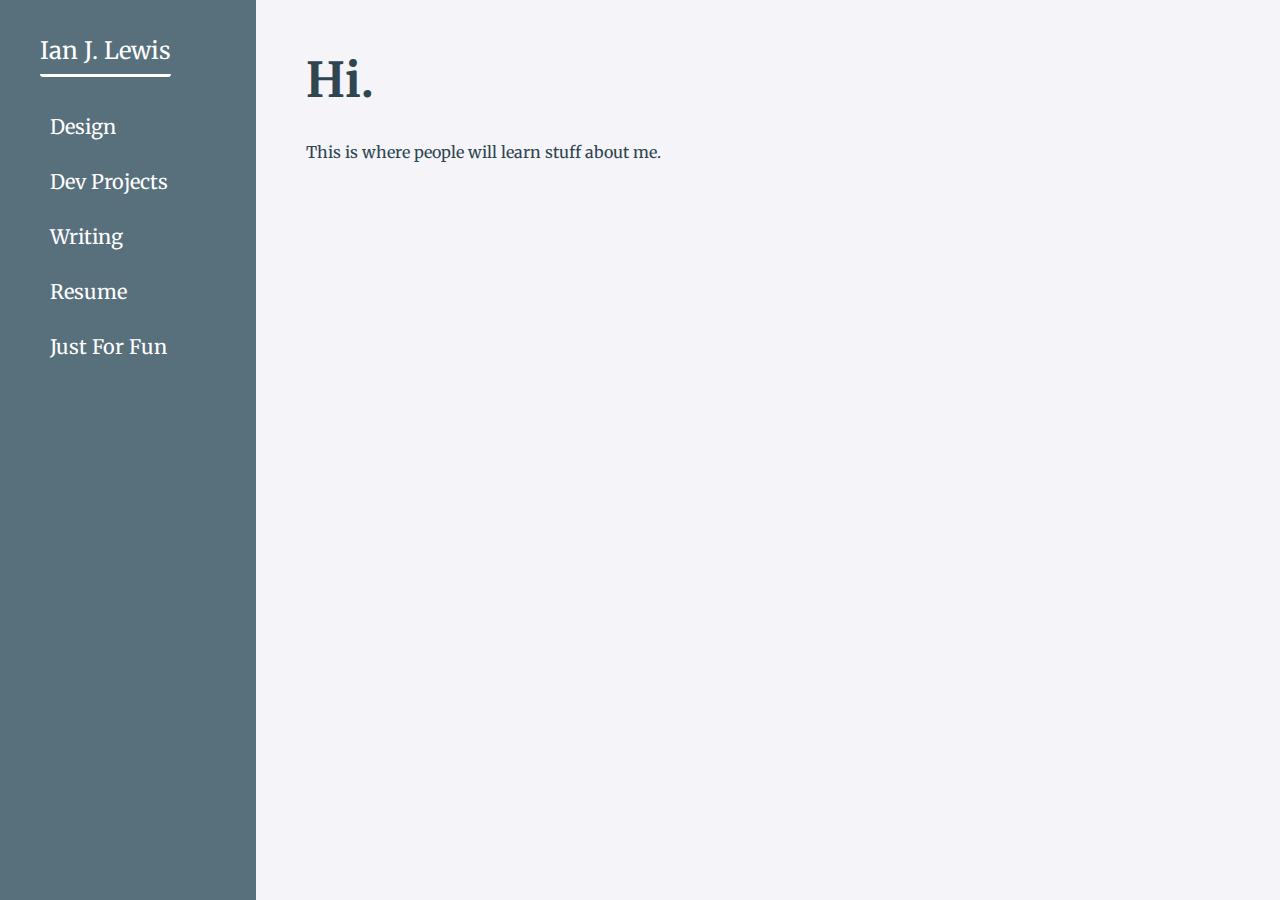
==== index.html @ 37c9e57c "updates" ====
<!doctype html>

<html lang="en">

<head>
  <meta charset="utf-8">
	<meta http-equiv="X-UA-Compatible" content="IE=edge">
	<meta name="viewport" content="width=device-width, initial-scale=1">
	<meta http-equiv="Cache-Control" content="no-cache, no-store, must-revalidate" />
	<meta http-equiv="Pragma" content="no-cache" />
	<meta http-equiv="Expires" content="0" />

  <title>Ian J. Lewis</title>
  <meta name="description" content="Ian Lewis">
  <link href="https://fonts.googleapis.com/css?family=Merriweather" rel="stylesheet">
  <link href="/styles/css/styles.css" rel="stylesheet">
  <style>

  </style>

</head>

<body>
  <div class="nav">
  <ul>
    <a href="">Ian J. Lewis</a>
    <li>
      <a href="">Design</a>
    </li>
    <li>
      <a href="/dev-projects.html">Dev Projects</a>
    </li>
    <li>
      <a href="">Writing</a>
    </li>
    <li>
      <a href="">Resume</a>
    </li>
    <li>
      <a href="">Just For Fun</a>
    </li>
  </ul>
</div>
  <div class="content">
    <h1>Hi.</h1>
    <p>This is where people will learn stuff about me.</p>
  </div>
</body>

</html>
---- styles/css/styles.css ----
/* Color Variables */
body {
  font-family: "Merriweather", serif;
  margin: 0;
  background-color: #2F4550; }

.nav {
  font-size: 20px;
  margin: 0px;
  padding: 0px;
  width: 20%;
  color: white;
  background-color: #586F7C;
  height: 100%;
  /* Full height */
  position: fixed;
  /* Make it stick, even on scroll */
  overflow: auto;
  /* Enable scrolling if the sidenav has too much content */ }
  .nav ul {
    padding-top: 15px;
    list-style-type: none; }
    .nav ul a {
      font-size: 24px;
      border-radius: 3px;
      text-decoration: none;
      color: inherit;
      padding-bottom: 8px;
      border-bottom: solid; }
    .nav ul li {
      margin-top: 30px; }
    .nav ul li > a {
      font-size: inherit;
      text-decoration: none;
      color: inherit;
      border-bottom: inherit;
      border-radius: 3px;
      padding: 10px; }
    .nav ul li:first-of-type {
      margin-top: 48px; }
    .nav ul li > a:hover {
      background-color: #A0BFBD; }

.content {
  color: #2F4550;
  background-color: #F4F4F9;
  margin-left: 20%;
  width: 80%;
  position: fixed;
  height: 100%;
  padding: 25px; }
  .content * {
    margin-left: 25px; }
  .content a {
    color: #7D8491;
    text-decoration: none; }
  .content a:hover {
    background-color: #DEE5DF; }

h1 {
  margin-top: 25px;
  font-size: 36pt; }

@media screen and (max-width: 1200px) {
  .nav > ul {
    margin-left: -20px; } }
@media screen and (max-width: 1000px) {
  .nav {
    width: 100%;
    height: 75px; }
    .nav ul {
      margin-top: 0px;
      margin-left: -20px; }
      .nav ul li {
        display: none; }

  .content {
    width: 100%;
    position: absolute;
    margin-top: 75px;
    margin-left: 0;
    padding: 0px; }
    .content * {
      margin-left: 20px;
      margin-right: 20px; } }

/*# sourceMappingURL=styles.css.map */
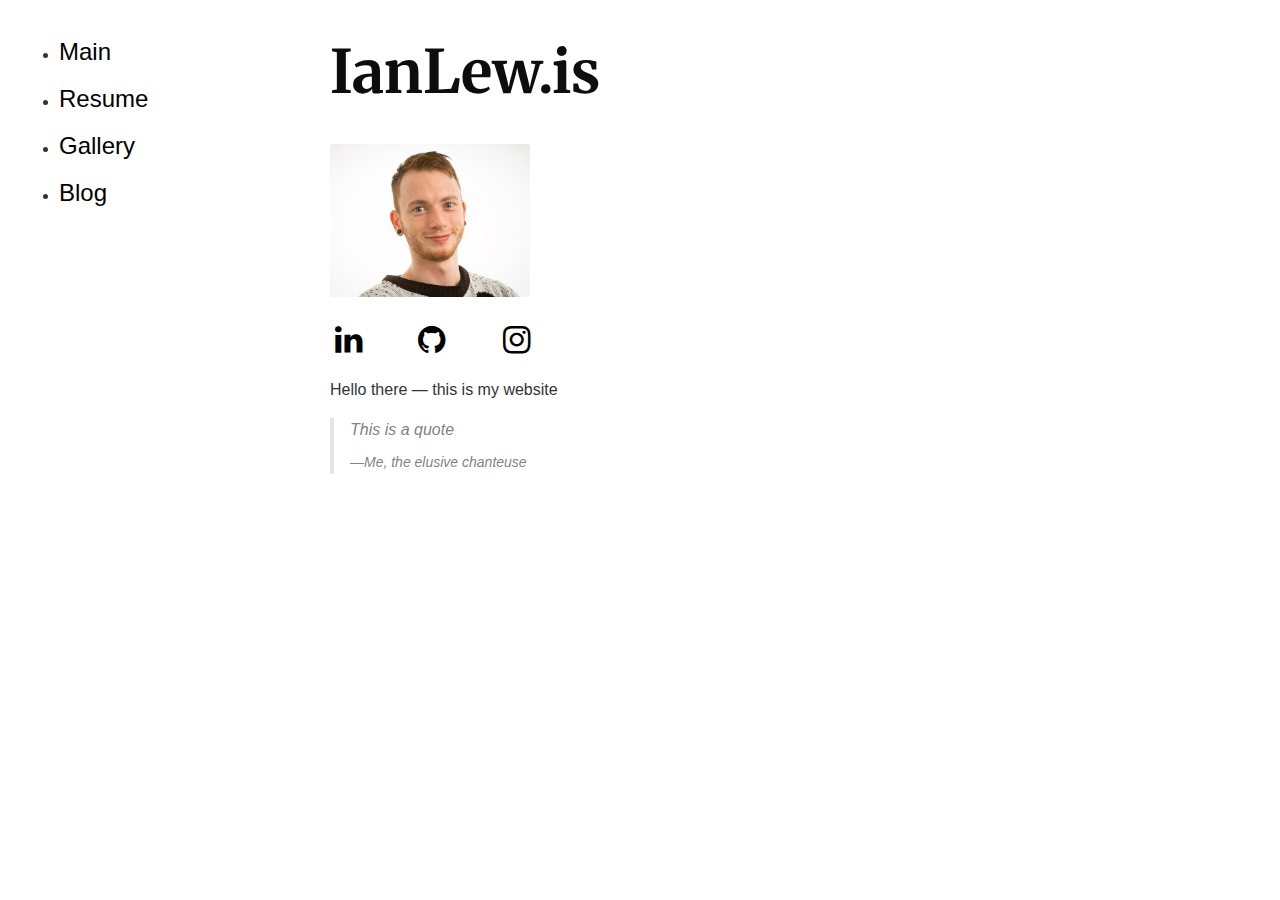
==== commit aca4b1a4: "updates" ====
--- a/index.html
+++ b/index.html
@@ -14,37 +14,55 @@
   <meta name="description" content="Ian Lewis">
   <link href="https://fonts.googleapis.com/css?family=Merriweather" rel="stylesheet">
   <link href="/styles/css/styles.css" rel="stylesheet">
+  <link rel="stylesheet" href="/styles/css/kube.css">
+  <link rel="stylesheet" href="https://maxcdn.bootstrapcdn.com/font-awesome/4.7.0/css/font-awesome.min.css">
   <style>
-
+  @font-face {
+    font-family: "FontAwesome";
+    src: url("styles/fonts/FontAwesome.otf");
+  }
   </style>
-
 </head>
 
 <body>
-  <div class="nav">
-  <ul>
-    <a href="">Ian J. Lewis</a>
-    <li>
-      <a href="">Design</a>
-    </li>
-    <li>
-      <a href="/dev-projects.html">Dev Projects</a>
-    </li>
-    <li>
-      <a href="">Writing</a>
-    </li>
-    <li>
-      <a href="">Resume</a>
-    </li>
-    <li>
-      <a href="">Just For Fun</a>
-    </li>
-  </ul>
-</div>
-  <div class="content">
-    <h1>Hi.</h1>
-    <p>This is where people will learn stuff about me.</p>
+
+  <div id="menu-container">
+    <ul id="navigation">
+      <li>
+        <a href="/">Main</a>
+      </li>
+      <li><a href="/">Resume</a></li>
+      <li><a href="/">Gallery</a></li>
+      <li><a href="/">Blog</a></li>
+    </ul>
   </div>
+
+  <div id="content-container">
+    <h1 class="title" id="heading">IanLew.is</h1>
+    <img id="portrait" src="/images/portrait.png"></img>
+    <div class="row gutters" id="social-container">
+      <div class="col col-4 push-center">
+        <a id="social-link-li" class="social-link" target="_blank" href="https://www.linkedin.com/in/ianlewis748/">
+          <i class="fa fa-2x fa-linkedin" aria-hidden="true"></i>
+        </a>
+      </div>
+      <div class="col col-4 push-center">
+        <a id="social-link-gh" class="social-link" target="_blank" href="https://github.com/ianlewis888">
+          <i class="fa fa-github fa-2x" aria-hidden="true"></i>
+        </a>
+      </div>
+      <div class="col col-4 push-bottom">
+        <a id="social-link-ig" class="social-link" target="_blank" href="https://www.instagram.com/_ianianian/">
+          
+        </a>
+      </div>
+    </div>
+    <p>Hello there — this is my website</p>
+    <blockquote><p>This is a quote</p><small>—Me, the elusive chanteuse</small></blockquote>
+  </div>
+
 </body>
 
+<script src="https://ajax.googleapis.com/ajax/libs/jquery/2.1.4/jquery.min.js"></script>
+<script src="styles/kube-6.5.2/dist/js/kube.js"></script>
 </html>
--- a/styles/css/styles.css
+++ b/styles/css/styles.css
@@ -1,87 +1,74 @@
-/* Color Variables */
 body {
-  font-family: "Merriweather", serif;
-  margin: 0;
-  background-color: #2F4550; }
+  display: flex;
+  flex-direction: row;
+  flex-wrap: wrap; }
+  @media (max-width: 768px) {
+    body {
+      flex-direction: column;
+      flex-wrap: nowrap; } }
 
-.nav {
-  font-size: 20px;
-  margin: 0px;
-  padding: 0px;
-  width: 20%;
-  color: white;
-  background-color: #586F7C;
-  height: 100%;
-  /* Full height */
-  position: fixed;
-  /* Make it stick, even on scroll */
-  overflow: auto;
-  /* Enable scrolling if the sidenav has too much content */ }
-  .nav ul {
-    padding-top: 15px;
-    list-style-type: none; }
-    .nav ul a {
-      font-size: 24px;
-      border-radius: 3px;
-      text-decoration: none;
-      color: inherit;
-      padding-bottom: 8px;
-      border-bottom: solid; }
-    .nav ul li {
-      margin-top: 30px; }
-    .nav ul li > a {
-      font-size: inherit;
-      text-decoration: none;
-      color: inherit;
-      border-bottom: inherit;
-      border-radius: 3px;
-      padding: 10px; }
-    .nav ul li:first-of-type {
-      margin-top: 48px; }
-    .nav ul li > a:hover {
-      background-color: #A0BFBD; }
+body > * {
+  margin-top: 20px; }
 
-.content {
-  color: #2F4550;
-  background-color: #F4F4F9;
-  margin-left: 20%;
-  width: 80%;
-  position: fixed;
-  height: 100%;
-  padding: 25px; }
-  .content * {
-    margin-left: 25px; }
-  .content a {
-    color: #7D8491;
-    text-decoration: none; }
-  .content a:hover {
-    background-color: #DEE5DF; }
+#heading {
+  margin-bottom: 40px;
+  margin-top: 20px;
+  font-family: "Merriweather"; }
 
-h1 {
-  margin-top: 25px;
-  font-size: 36pt; }
+.social-link {
+  color: black;
+  padding-bottom: 5px;
+  text-decoration: none; }
 
-@media screen and (max-width: 1200px) {
-  .nav > ul {
-    margin-left: -20px; } }
-@media screen and (max-width: 1000px) {
-  .nav {
-    width: 100%;
-    height: 75px; }
-    .nav ul {
-      margin-top: 0px;
-      margin-left: -20px; }
-      .nav ul li {
-        display: none; }
+.social-link:hover {
+  border-bottom-style: solid;
+  border-bottom-color: black;
+  border-bottom-width: 4px; }
 
-  .content {
-    width: 100%;
-    position: absolute;
-    margin-top: 75px;
-    margin-left: 0;
-    padding: 0px; }
-    .content * {
-      margin-left: 20px;
-      margin-right: 20px; } }
+#menu-container {
+  flex: 0 0 300px;
+  margin-left: 15px; }
+  @media (max-width: 768px) {
+    #menu-container {
+      flex: 0 0 100% !important; } }
+
+#content-container {
+  flex: auto;
+  margin-left: 15px; }
+
+#navigation > li {
+  margin: 20px; }
+
+#navigation > li > a {
+  font-size: 1.5em;
+  text-decoration: none;
+  color: black; }
+
+#portrait {
+  max-width: 200px;
+  border-radius: 3px; }
+
+#social-container {
+  max-width: 250px;
+  margin-left: 0px;
+  margin-bottom: 20px;
+  margin-top: 20px; }
+
+#social-link-li:hover {
+  color: #0077B5; }
+
+#social-link-ig {
+  font-family: "FontAwesome";
+  font-size: 2em;
+  padding-right: 1px;
+  padding-left: 1px; }
+
+#social-link-ig:hover {
+  background: radial-gradient(circle at 30% 107%, #fdf497 0%, #fdf497 5%, #fd5949 45%, #d6249f 60%, #285AEB 90%);
+  -webkit-background-clip: text;
+  -webkit-text-fill-color: transparent; }
+
+#social-link-gh:hover {
+  color: #512c7b; }
 
 /*# sourceMappingURL=styles.css.map */
--- a/styles/css/kube.css
+++ b/styles/css/kube.css
@@ -0,0 +1,2156 @@
+/*
+	Kube. CSS & JS Framework
+	Version 6.5.2
+	Updated: February 2, 2017
+
+	http://imperavi.com/kube/
+
+	Copyright (c) 2009-2017, Imperavi LLC.
+	License: MIT
+*/
+html {
+  box-sizing: border-box; }
+
+*,
+*:before,
+*:after {
+  box-sizing: inherit; }
+
+* {
+  margin: 0;
+  padding: 0;
+  outline: 0;
+  -webkit-overflow-scrolling: touch; }
+
+img,
+video,
+audio {
+  max-width: 100%; }
+
+img,
+video {
+  height: auto; }
+
+svg {
+  max-height: 100%; }
+
+iframe {
+  border: none; }
+
+::-moz-focus-inner {
+  border: 0;
+  padding: 0; }
+
+input[type="radio"],
+input[type="checkbox"] {
+  vertical-align: middle;
+  position: relative;
+  bottom: 0.15rem;
+  font-size: 115%;
+  margin-right: 3px; }
+
+input[type="search"] {
+  -webkit-appearance: textfield; }
+
+input[type="search"]::-webkit-search-decoration,
+input[type="search"]::-webkit-search-cancel-button {
+  -webkit-appearance: none; }
+
+.black {
+  color: #0d0d0e; }
+
+.inverted {
+  color: #fff; }
+
+.error {
+  color: #f03c69; }
+
+.success {
+  color: #35beb1; }
+
+.warning {
+  color: #f7ba45; }
+
+.focus {
+  color: #1c86f2; }
+
+.aluminum {
+  color: #f8f8f8; }
+
+.silver {
+  color: #e0e1e1; }
+
+.lightgray {
+  color: #d4d4d4; }
+
+.gray {
+  color: #bdbdbd; }
+
+.midgray {
+  color: #676b72; }
+
+.darkgray {
+  color: #313439; }
+
+.bg-black {
+  background-color: #0d0d0e; }
+
+.bg-inverted {
+  background-color: #fff; }
+
+.bg-error {
+  background-color: #f03c69; }
+
+.bg-success {
+  background-color: #35beb1; }
+
+.bg-warning {
+  background-color: #f7ba45; }
+
+.bg-focus {
+  background-color: #1c86f2; }
+
+.bg-aluminum {
+  background-color: #f8f8f8; }
+
+.bg-silver {
+  background-color: #e0e1e1; }
+
+.bg-lightgray {
+  background-color: #d4d4d4; }
+
+.bg-gray {
+  background-color: #bdbdbd; }
+
+.bg-midgray {
+  background-color: #676b72; }
+
+.bg-darkgray {
+  background-color: #313439; }
+
+.bg-highlight {
+  background-color: #edf2ff; }
+
+html,
+body {
+  font-size: 16px;
+  line-height: 24px; }
+
+body {
+  font-family: Arial, "Helvetica Neue", Helvetica, sans-serif;
+  color: #313439;
+  background-color: transparent; }
+
+a {
+  color: #3794de; }
+
+a:hover {
+  color: #f03c69; }
+
+h1.title, h1, h2, h3, h4, h5, h6 {
+  font-family: Arial, "Helvetica Neue", Helvetica, sans-serif;
+  font-weight: bold;
+  color: #0d0d0e;
+  text-rendering: optimizeLegibility;
+  margin-bottom: 16px; }
+
+h1.title {
+  font-size: 60px;
+  line-height: 64px;
+  margin-bottom: 8px; }
+
+h1,
+.h1 {
+  font-size: 48px;
+  line-height: 52px; }
+
+h2,
+.h2 {
+  font-size: 36px;
+  line-height: 40px; }
+
+h3,
+.h3 {
+  font-size: 24px;
+  line-height: 32px; }
+
+h4,
+.h4 {
+  font-size: 21px;
+  line-height: 32px; }
+
+h5,
+.h5 {
+  font-size: 18px;
+  line-height: 28px; }
+
+h6,
+.h6 {
+  font-size: 16px;
+  line-height: 24px; }
+
+h1 a, .h1 a,
+h2 a, .h2 a,
+h3 a, .h3 a,
+h4 a, .h4 a,
+h5 a, .h5 a,
+h6 a, .h6 a {
+  color: inherit; }
+
+p + h2,
+p + h3,
+p + h4,
+p + h5,
+p + h6,
+ul + h2,
+ul + h3,
+ul + h4,
+ul + h5,
+ul + h6,
+ol + h2,
+ol + h3,
+ol + h4,
+ol + h5,
+ol + h6,
+dl + h2,
+dl + h3,
+dl + h4,
+dl + h5,
+dl + h6,
+blockquote + h2,
+blockquote + h3,
+blockquote + h4,
+blockquote + h5,
+blockquote + h6,
+hr + h2,
+hr + h3,
+hr + h4,
+hr + h5,
+hr + h6,
+pre + h2,
+pre + h3,
+pre + h4,
+pre + h5,
+pre + h6,
+table + h2,
+table + h3,
+table + h4,
+table + h5,
+table + h6,
+form + h2,
+form + h3,
+form + h4,
+form + h5,
+form + h6,
+figure + h2,
+figure + h3,
+figure + h4,
+figure + h5,
+figure + h6 {
+  margin-top: 24px; }
+
+ul,
+ul ul,
+ul ol,
+ol,
+ol ul,
+ol ol {
+  margin: 0 0 0 24px; }
+
+ol ol li {
+  list-style-type: lower-alpha; }
+
+ol ol ol li {
+  list-style-type: lower-roman; }
+
+nav ul,
+nav ol {
+  margin: 0;
+  list-style: none; }
+  nav ul ul,
+  nav ul ol,
+  nav ol ul,
+  nav ol ol {
+    margin-left: 24px; }
+
+dl dt {
+  font-weight: bold; }
+
+dd {
+  margin-left: 24px; }
+
+p, blockquote, hr, pre, ol, ul, dl, table, fieldset, figure, address, form {
+  margin-bottom: 16px; }
+
+hr {
+  border: none;
+  border-bottom: 1px solid rgba(0, 0, 0, 0.1);
+  margin-top: -1px; }
+
+blockquote {
+  padding-left: 1rem;
+  border-left: 4px solid rgba(0, 0, 0, 0.1);
+  font-style: italic;
+  color: rgba(49, 52, 57, 0.65); }
+  blockquote p {
+    margin-bottom: .5rem; }
+
+time, cite, small, figcaption {
+  font-size: 87.5%; }
+
+cite {
+  opacity: .6; }
+
+abbr[title], dfn[title] {
+  border-bottom: 1px dotted rgba(0, 0, 0, 0.5);
+  cursor: help; }
+
+var {
+  font-size: 16px;
+  opacity: .6;
+  font-style: normal; }
+
+mark, code, samp, kbd {
+  position: relative;
+  top: -1px;
+  padding: 4px 4px 2px 4px;
+  display: inline-block;
+  line-height: 1;
+  color: rgba(49, 52, 57, 0.85); }
+
+code {
+  background: #e0e1e1; }
+
+mark {
+  background: #f7ba45; }
+
+samp {
+  color: #fff;
+  background: #1c86f2; }
+
+kbd {
+  border: 1px solid rgba(0, 0, 0, 0.1); }
+
+sub,
+sup {
+  font-size: x-small;
+  line-height: 0;
+  margin-left: 1rem/4;
+  position: relative; }
+
+sup {
+  top: 0; }
+
+sub {
+  bottom: 1px; }
+
+pre, code, samp, var, kbd {
+  font-family: Consolas, Monaco, "Courier New", monospace; }
+
+pre, code, samp, var, kbd, mark {
+  font-size: 87.5%; }
+
+pre,
+pre code {
+  background: #f8f8f8;
+  padding: 0;
+  top: 0;
+  display: block;
+  line-height: 20px;
+  color: rgba(49, 52, 57, 0.85);
+  overflow: none;
+  white-space: pre-wrap; }
+
+pre {
+  padding: 1rem; }
+
+figcaption {
+  opacity: .6; }
+
+figure figcaption {
+  position: relative;
+  top: -1rem/2; }
+
+figure pre {
+  background: none;
+  border: 1px solid rgba(0, 0, 0, 0.1);
+  border-radius: 4px; }
+
+figure .video-container,
+figure pre {
+  margin-bottom: 8px; }
+
+.text-left {
+  text-align: left; }
+
+.text-center {
+  text-align: center; }
+
+.text-right {
+  text-align: right; }
+
+ul.unstyled {
+  margin-left: 0; }
+
+ul.unstyled,
+ul.unstyled ul {
+  list-style: none; }
+
+.monospace {
+  font-family: Consolas, Monaco, "Courier New", monospace; }
+
+.upper {
+  text-transform: uppercase; }
+
+.lower {
+  text-transform: lowercase; }
+
+.italic {
+  font-style: italic !important; }
+
+.strong {
+  font-weight: bold !important; }
+
+.normal {
+  font-weight: normal !important; }
+
+.muted {
+  opacity: .55; }
+
+a.muted {
+  color: #0d0d0e; }
+
+a.muted:hover {
+  opacity: 1; }
+
+.black {
+  color: #0d0d0e; }
+
+.smaller {
+  font-size: 12px;
+  line-height: 20px; }
+
+.small {
+  font-size: 14px;
+  line-height: 20px; }
+
+.big {
+  font-size: 18px;
+  line-height: 28px; }
+
+.large {
+  font-size: 20px;
+  line-height: 32px; }
+
+.end {
+  margin-bottom: 0 !important; }
+
+.highlight {
+  background-color: #edf2ff; }
+
+.nowrap,
+.nowrap td {
+  white-space: nowrap; }
+
+@media (min-width: 768px) and (max-width: 1024px) {
+  .columns-2,
+  .columns-3,
+  .columns-4 {
+    column-gap: 24px; }
+  .columns-2 {
+    column-count: 2; }
+  .columns-3 {
+    column-count: 3; }
+  .columns-4 {
+    column-count: 4; } }
+
+.row {
+  display: flex;
+  flex-direction: row;
+  flex-wrap: wrap; }
+  @media (max-width: 768px) {
+    .row {
+      flex-direction: column;
+      flex-wrap: nowrap; } }
+  .row.gutters,
+  .row.gutters > .row {
+    margin-left: -2%; }
+    @media (max-width: 768px) {
+      .row.gutters,
+      .row.gutters > .row {
+        margin-left: 0; } }
+    .row.gutters > .col,
+    .row.gutters > .row > .col {
+      margin-left: 2%; }
+      @media (max-width: 768px) {
+        .row.gutters > .col,
+        .row.gutters > .row > .col {
+          margin-left: 0; } }
+  .row.around {
+    justify-content: space-around; }
+  .row.between {
+    justify-content: space-between; }
+  .row.auto .col {
+    flex-grow: 1; }
+
+.col-1 {
+  width: 8.33333%; }
+
+.offset-1 {
+  margin-left: 8.33333%; }
+
+.col-2 {
+  width: 16.66667%; }
+
+.offset-2 {
+  margin-left: 16.66667%; }
+
+.col-3 {
+  width: 25%; }
+
+.offset-3 {
+  margin-left: 25%; }
+
+.col-4 {
+  width: 33.33333%; }
+
+.offset-4 {
+  margin-left: 33.33333%; }
+
+.col-5 {
+  width: 41.66667%; }
+
+.offset-5 {
+  margin-left: 41.66667%; }
+
+.col-6 {
+  width: 50%; }
+
+.offset-6 {
+  margin-left: 50%; }
+
+.col-7 {
+  width: 58.33333%; }
+
+.offset-7 {
+  margin-left: 58.33333%; }
+
+.col-8 {
+  width: 66.66667%; }
+
+.offset-8 {
+  margin-left: 66.66667%; }
+
+.col-9 {
+  width: 75%; }
+
+.offset-9 {
+  margin-left: 75%; }
+
+.col-10 {
+  width: 83.33333%; }
+
+.offset-10 {
+  margin-left: 83.33333%; }
+
+.col-11 {
+  width: 91.66667%; }
+
+.offset-11 {
+  margin-left: 91.66667%; }
+
+.col-12 {
+  width: 100%; }
+
+.offset-12 {
+  margin-left: 100%; }
+
+.gutters > .col-1 {
+  width: calc(8.33333% - 2%); }
+
+.gutters > .offset-1 {
+  margin-left: calc(8.33333% + 2%) !important; }
+
+.gutters > .col-2 {
+  width: calc(16.66667% - 2%); }
+
+.gutters > .offset-2 {
+  margin-left: calc(16.66667% + 2%) !important; }
+
+.gutters > .col-3 {
+  width: calc(25% - 2%); }
+
+.gutters > .offset-3 {
+  margin-left: calc(25% + 2%) !important; }
+
+.gutters > .col-4 {
+  width: calc(33.33333% - 2%); }
+
+.gutters > .offset-4 {
+  margin-left: calc(33.33333% + 2%) !important; }
+
+.gutters > .col-5 {
+  width: calc(41.66667% - 2%); }
+
+.gutters > .offset-5 {
+  margin-left: calc(41.66667% + 2%) !important; }
+
+.gutters > .col-6 {
+  width: calc(50% - 2%); }
+
+.gutters > .offset-6 {
+  margin-left: calc(50% + 2%) !important; }
+
+.gutters > .col-7 {
+  width: calc(58.33333% - 2%); }
+
+.gutters > .offset-7 {
+  margin-left: calc(58.33333% + 2%) !important; }
+
+.gutters > .col-8 {
+  width: calc(66.66667% - 2%); }
+
+.gutters > .offset-8 {
+  margin-left: calc(66.66667% + 2%) !important; }
+
+.gutters > .col-9 {
+  width: calc(75% - 2%); }
+
+.gutters > .offset-9 {
+  margin-left: calc(75% + 2%) !important; }
+
+.gutters > .col-10 {
+  width: calc(83.33333% - 2%); }
+
+.gutters > .offset-10 {
+  margin-left: calc(83.33333% + 2%) !important; }
+
+.gutters > .col-11 {
+  width: calc(91.66667% - 2%); }
+
+.gutters > .offset-11 {
+  margin-left: calc(91.66667% + 2%) !important; }
+
+.gutters > .col-12 {
+  width: calc(100% - 2%); }
+
+.gutters > .offset-12 {
+  margin-left: calc(100% + 2%) !important; }
+
+@media (max-width: 768px) {
+  [class^='offset-'],
+  [class*=' offset-'] {
+    margin-left: 0; } }
+
+.first {
+  order: -1; }
+
+.last {
+  order: 1; }
+
+@media (max-width: 768px) {
+  .row .col {
+    margin-left: 0;
+    width: 100%; }
+  .row.gutters .col {
+    margin-bottom: 16px; }
+  .first-sm {
+    order: -1; }
+  .last-sm {
+    order: 1; } }
+
+table {
+  border-collapse: collapse;
+  border-spacing: 0;
+  max-width: 100%;
+  width: 100%;
+  empty-cells: show;
+  font-size: 15px;
+  line-height: 24px; }
+
+table caption {
+  text-align: left;
+  font-size: 14px;
+  font-weight: 500;
+  color: #676b72; }
+
+th {
+  text-align: left;
+  font-weight: 700;
+  vertical-align: bottom; }
+
+td {
+  vertical-align: top; }
+
+tr.align-middle td,
+td.align-middle {
+  vertical-align: middle; }
+
+th,
+td {
+  padding: 1rem 1rem;
+  border-bottom: 1px solid rgba(0, 0, 0, 0.05); }
+  th:first-child,
+  td:first-child {
+    padding-left: 0; }
+  th:last-child,
+  td:last-child {
+    padding-right: 0; }
+
+tfoot th,
+tfoot td {
+  color: rgba(49, 52, 57, 0.5); }
+
+table.bordered td,
+table.bordered th {
+  border: 1px solid rgba(0, 0, 0, 0.05); }
+
+table.striped tr:nth-child(odd) td {
+  background: #f8f8f8; }
+
+table.bordered td:first-child,
+table.bordered th:first-child,
+table.striped td:first-child,
+table.striped th:first-child {
+  padding-left: 1rem; }
+
+table.bordered td:last-child,
+table.bordered th:last-child,
+table.striped td:last-child,
+table.striped th:last-child {
+  padding-right: 1rem; }
+
+table.unstyled td,
+table.unstyled th {
+  border: none;
+  padding: 0; }
+
+fieldset {
+  font-family: inherit;
+  border: 1px solid rgba(0, 0, 0, 0.1);
+  padding: 2rem;
+  margin-bottom: 2rem;
+  margin-top: 2rem; }
+
+legend {
+  font-weight: bold;
+  font-size: 12px;
+  text-transform: uppercase;
+  padding: 0 1rem;
+  margin-left: -1rem;
+  top: 2px;
+  position: relative;
+  line-height: 0; }
+
+input,
+textarea,
+select {
+  display: block;
+  width: 100%;
+  font-family: inherit;
+  font-size: 15px;
+  height: 40px;
+  outline: none;
+  vertical-align: middle;
+  background-color: #fff;
+  border: 1px solid #d4d4d4;
+  border-radius: 3px;
+  box-shadow: none;
+  padding: 0 12px; }
+
+input.small,
+textarea.small,
+select.small {
+  height: 36px;
+  font-size: 13px;
+  padding: 0 12px;
+  border-radius: 3px; }
+
+input.big,
+textarea.big,
+select.big {
+  height: 48px;
+  font-size: 17px;
+  padding: 0 12px;
+  border-radius: 3px; }
+
+input:focus,
+textarea:focus,
+select:focus {
+  outline: none;
+  background-color: #fff;
+  border-color: #1c86f2;
+  box-shadow: 0 0 1px #1c86f2 inset; }
+
+input.error,
+textarea.error,
+select.error {
+  background-color: rgba(240, 60, 105, 0.1);
+  border: 1px solid #f583a0; }
+  input.error:focus,
+  textarea.error:focus,
+  select.error:focus {
+    border-color: #f03c69;
+    box-shadow: 0 0 1px #f03c69 inset; }
+
+input.success,
+textarea.success,
+select.success {
+  background-color: rgba(53, 190, 177, 0.1);
+  border: 1px solid #6ad5cb; }
+  input.success:focus,
+  textarea.success:focus,
+  select.success:focus {
+    border-color: #35beb1;
+    box-shadow: 0 0 1px #35beb1 inset; }
+
+input:disabled, input.disabled,
+textarea:disabled,
+textarea.disabled,
+select:disabled,
+select.disabled {
+  resize: none;
+  opacity: 0.6;
+  cursor: default;
+  font-style: italic;
+  color: rgba(0, 0, 0, 0.5); }
+
+select {
+  -webkit-appearance: none;
+  background-image: url('data:image/svg+xml;utf8,<svg xmlns="http://www.w3.org/2000/svg" width="9" height="12" viewBox="0 0 9 12"><path fill="#5e6c75" d="M0.722,4.823L-0.01,4.1,4.134-.01,4.866,0.716Zm7.555,0L9.01,4.1,4.866-.01l-0.732.726ZM0.722,7.177L-0.01,7.9,4.134,12.01l0.732-.726Zm7.555,0L9.01,7.9,4.866,12.01l-0.732-.726Z"/></svg>');
+  background-repeat: no-repeat;
+  background-position: right 1rem center; }
+
+select[multiple] {
+  background-image: none;
+  height: auto;
+  padding: .5rem .75rem; }
+
+textarea {
+  height: auto;
+  padding: 8px 12px;
+  line-height: 24px;
+  vertical-align: top; }
+
+input[type="file"] {
+  width: auto;
+  border: none;
+  padding: 0;
+  height: auto;
+  background: none;
+  box-shadow: none;
+  display: inline-block; }
+
+input[type="search"],
+input.search {
+  background-repeat: no-repeat;
+  background-position: 8px 53%;
+  background-image: url('data:image/svg+xml;utf8,<svg xmlns="http://www.w3.org/2000/svg" width="16" height="16" viewBox="0 0 16 16"><path fill="#000" fill-opacity="0.4" d="M14.891,14.39l-0.5.5a0.355,0.355,0,0,1-.5,0L9.526,10.529a5.3,5.3,0,1,1,2.106-4.212,5.268,5.268,0,0,1-1.1,3.21l4.362,4.362A0.354,0.354,0,0,1,14.891,14.39ZM6.316,2.418a3.9,3.9,0,1,0,3.9,3.9A3.9,3.9,0,0,0,6.316,2.418Z"/></svg>');
+  padding-left: 32px; }
+
+input[type="radio"],
+input[type="checkbox"] {
+  display: inline-block;
+  width: auto;
+  height: auto;
+  padding: 0; }
+
+label {
+  display: block;
+  color: #313439;
+  margin-bottom: 4px;
+  font-size: 15px; }
+  label.checkbox,
+  label .desc,
+  label .success,
+  label .error {
+    text-transform: none;
+    font-weight: normal; }
+  label.checkbox {
+    font-size: 16px;
+    line-height: 24px;
+    cursor: pointer;
+    color: inherit; }
+    label.checkbox input {
+      margin-top: 0; }
+
+.form-checkboxes label.checkbox {
+  display: inline-block;
+  margin-right: 16px; }
+
+.req {
+  position: relative;
+  top: 1px;
+  font-weight: bold;
+  color: #f03c69;
+  font-size: 110%; }
+
+.desc {
+  color: rgba(49, 52, 57, 0.5);
+  font-size: 12px;
+  line-height: 20px; }
+
+span.desc {
+  margin-left: 4px; }
+
+div.desc {
+  margin-top: 4px;
+  margin-bottom: -8px; }
+
+.form-buttons button,
+.form-buttons .button {
+  margin-right: 8px; }
+
+form,
+.form-item {
+  margin-bottom: 2rem; }
+
+.form > .form-item:last-child {
+  margin-bottom: 0; }
+
+.form .row:last-child .form-item {
+  margin-bottom: 0; }
+
+.form span.success,
+.form span.error {
+  font-size: 12px;
+  line-height: 20px;
+  margin-left: 4px; }
+
+.form-inline input,
+.form-inline textarea,
+.form-inline select {
+  display: inline-block;
+  width: auto; }
+
+.append,
+.prepend {
+  display: flex; }
+  .append input,
+  .prepend input {
+    flex: 1; }
+  .append .button,
+  .append span,
+  .prepend .button,
+  .prepend span {
+    flex-shrink: 0; }
+  .append span,
+  .prepend span {
+    display: flex;
+    flex-direction: column;
+    justify-content: center;
+    font-weight: normal;
+    border: 1px solid #d4d4d4;
+    background-color: #f8f8f8;
+    padding: 0 .875rem;
+    color: rgba(0, 0, 0, 0.5);
+    font-size: 12px;
+    white-space: nowrap; }
+
+.prepend input {
+  border-radius: 0 3px 3px 0; }
+
+.prepend .button {
+  margin-right: -1px;
+  border-radius: 3px 0 0 3px !important; }
+
+.prepend span {
+  border-right: none;
+  border-radius: 3px 0 0 3px; }
+
+.append input {
+  border-radius: 3px 0 0 3px; }
+
+.append .button {
+  margin-left: -1px;
+  border-radius: 0 3px 3px 0 !important; }
+
+.append span {
+  border-left: none;
+  border-radius: 0 3px 3px 0; }
+
+button,
+.button {
+  font-family: Arial, "Helvetica Neue", Helvetica, sans-serif;
+  font-size: 15px;
+  color: #fff;
+  background-color: #1c86f2;
+  border-radius: 3px;
+  min-height: 40px;
+  padding: 8px 20px;
+  font-weight: 500;
+  text-decoration: none;
+  cursor: pointer;
+  display: inline-block;
+  line-height: 20px;
+  border: 1px solid transparent;
+  vertical-align: middle;
+  -webkit-appearance: none; }
+  button i,
+  .button i {
+    position: relative;
+    top: 1px;
+    margin: 0 2px; }
+
+input[type="submit"] {
+  width: auto; }
+
+button:hover,
+.button:hover {
+  outline: none;
+  text-decoration: none;
+  color: #fff;
+  background-color: #4ca0f5; }
+
+.button:disabled,
+.button.disabled {
+  cursor: default;
+  font-style: normal;
+  color: rgba(255, 255, 255, 0.7);
+  background-color: rgba(28, 134, 242, 0.7); }
+
+.button.small {
+  font-size: 13px;
+  min-height: 36px;
+  padding: 6px 20px;
+  border-radius: 3px; }
+
+.button.big {
+  font-size: 17px;
+  min-height: 48px;
+  padding: 13px 24px;
+  border-radius: 3px; }
+
+.button.large {
+  font-size: 19px;
+  min-height: 56px;
+  padding: 20px 36px;
+  border-radius: 3px; }
+
+.button.outline {
+  background: none;
+  border-width: 2px;
+  border-color: #1c86f2;
+  color: #1c86f2; }
+  .button.outline:hover {
+    background: none;
+    color: rgba(28, 134, 242, 0.6);
+    border-color: rgba(28, 134, 242, 0.5); }
+  .button.outline:disabled, .button.outline.disabled {
+    background: none;
+    color: rgba(28, 134, 242, 0.7);
+    border-color: rgba(28, 134, 242, 0.5); }
+
+.button.inverted {
+  color: #000;
+  background-color: #fff; }
+  .button.inverted:hover {
+    color: #000;
+    background-color: white; }
+  .button.inverted:disabled, .button.inverted.disabled {
+    color: rgba(0, 0, 0, 0.7);
+    background-color: rgba(255, 255, 255, 0.7); }
+  .button.inverted.outline {
+    background: none;
+    color: #fff;
+    border-color: #fff; }
+    .button.inverted.outline:hover {
+      color: rgba(255, 255, 255, 0.6);
+      border-color: rgba(255, 255, 255, 0.5); }
+    .button.inverted.outline:disabled, .button.inverted.outline.disabled {
+      background: none;
+      color: rgba(255, 255, 255, 0.7);
+      border-color: rgba(255, 255, 255, 0.5); }
+  .button.inverted:hover {
+    opacity: .7; }
+
+.button.round {
+  border-radius: 56px; }
+
+.button.raised {
+  box-shadow: 0 1px 3px rgba(0, 0, 0, 0.3); }
+
+.button.upper {
+  text-transform: uppercase;
+  letter-spacing: .04em;
+  font-size: 13px; }
+  .button.upper.small {
+    font-size: 11px; }
+  .button.upper.big {
+    font-size: 13px; }
+  .button.upper.large {
+    font-size: 15px; }
+
+.button.secondary {
+  color: #fff;
+  background-color: #313439; }
+  .button.secondary:hover {
+    color: #fff;
+    background-color: #606670; }
+  .button.secondary:disabled, .button.secondary.disabled {
+    color: rgba(255, 255, 255, 0.7);
+    background-color: rgba(49, 52, 57, 0.7); }
+  .button.secondary.outline {
+    background: none;
+    color: #313439;
+    border-color: #313439; }
+    .button.secondary.outline:hover {
+      color: rgba(49, 52, 57, 0.6);
+      border-color: rgba(49, 52, 57, 0.5); }
+    .button.secondary.outline:disabled, .button.secondary.outline.disabled {
+      background: none;
+      color: rgba(49, 52, 57, 0.7);
+      border-color: rgba(49, 52, 57, 0.5); }
+
+.label {
+  display: inline-block;
+  font-size: 13px;
+  background: #e0e1e1;
+  line-height: 18px;
+  padding: 0 10px;
+  font-weight: 500;
+  color: #313439;
+  border: 1px solid transparent;
+  vertical-align: middle;
+  text-decoration: none;
+  border-radius: 4px; }
+  .label a,
+  .label a:hover {
+    color: inherit;
+    text-decoration: none; }
+
+.label.big {
+  font-size: 14px;
+  line-height: 24px;
+  padding: 0 12px; }
+
+.label.upper {
+  text-transform: uppercase;
+  font-size: 11px; }
+
+.label.outline {
+  background: none;
+  border-color: #bdbdbd; }
+
+.label.badge {
+  text-align: center;
+  border-radius: 64px;
+  padding: 0 6px; }
+  .label.badge.big {
+    padding: 0 8px; }
+
+.label.tag {
+  padding: 0;
+  background: none;
+  border: none;
+  text-transform: uppercase;
+  font-size: 11px; }
+  .label.tag.big {
+    font-size: 13px; }
+
+.label.success {
+  background: #35beb1;
+  color: #fff; }
+  .label.success.tag, .label.success.outline {
+    background: none;
+    border-color: #35beb1;
+    color: #35beb1; }
+
+.label.error {
+  background: #f03c69;
+  color: #fff; }
+  .label.error.tag, .label.error.outline {
+    background: none;
+    border-color: #f03c69;
+    color: #f03c69; }
+
+.label.warning {
+  background: #f7ba45;
+  color: #0d0d0e; }
+  .label.warning.tag, .label.warning.outline {
+    background: none;
+    border-color: #f7ba45;
+    color: #f7ba45; }
+
+.label.focus {
+  background: #1c86f2;
+  color: #fff; }
+  .label.focus.tag, .label.focus.outline {
+    background: none;
+    border-color: #1c86f2;
+    color: #1c86f2; }
+
+.label.black {
+  background: #0d0d0e;
+  color: #fff; }
+  .label.black.tag, .label.black.outline {
+    background: none;
+    border-color: #0d0d0e;
+    color: #0d0d0e; }
+
+.label.inverted {
+  background: #fff;
+  color: #0d0d0e; }
+  .label.inverted.tag, .label.inverted.outline {
+    background: none;
+    border-color: #fff;
+    color: #fff; }
+
+.breadcrumbs {
+  font-size: 14px;
+  margin-bottom: 24px; }
+  .breadcrumbs ul {
+    display: flex;
+    align-items: center; }
+  .breadcrumbs.push-center ul {
+    justify-content: center; }
+  .breadcrumbs span,
+  .breadcrumbs a {
+    font-style: normal;
+    padding: 0 10px;
+    display: inline-block;
+    white-space: nowrap; }
+  .breadcrumbs li:after {
+    display: inline-block;
+    content: '/';
+    color: rgba(0, 0, 0, 0.3); }
+  .breadcrumbs li:last-child:after {
+    display: none; }
+  .breadcrumbs li:first-child span,
+  .breadcrumbs li:first-child a {
+    padding-left: 0; }
+  .breadcrumbs li.active a {
+    color: #313439;
+    text-decoration: none;
+    cursor: text; }
+
+.pagination {
+  margin: 24px 0;
+  font-size: 14px; }
+  .pagination ul {
+    display: flex;
+    margin: 0; }
+  .pagination.align-center ul {
+    justify-content: center; }
+  .pagination span,
+  .pagination a {
+    border-radius: 3px;
+    display: inline-block;
+    padding: 8px 12px;
+    line-height: 1;
+    white-space: nowrap;
+    border: 1px solid transparent; }
+  .pagination a {
+    text-decoration: none;
+    color: #313439; }
+    .pagination a:hover {
+      color: rgba(0, 0, 0, 0.5);
+      border-color: #e0e1e1; }
+  .pagination span,
+  .pagination li.active a {
+    color: rgba(0, 0, 0, 0.5);
+    border-color: #e0e1e1;
+    cursor: text; }
+  .pagination.upper {
+    font-size: 12px; }
+
+.pager span {
+  line-height: 24px; }
+
+.pager span,
+.pager a {
+  padding-left: 16px;
+  padding-right: 16px;
+  border-radius: 64px;
+  border-color: rgba(0, 0, 0, 0.1); }
+
+.pager li {
+  flex-basis: 50%; }
+
+.pager li.next {
+  text-align: right; }
+
+.pager.align-center li {
+  flex-basis: auto;
+  margin-left: 4px;
+  margin-right: 4px; }
+
+.pager.flat span,
+.pager.flat a {
+  border: none;
+  display: block;
+  padding: 0; }
+
+.pager.flat a {
+  font-weight: bold; }
+  .pager.flat a:hover {
+    background: none;
+    text-decoration: underline; }
+
+@media (max-width: 768px) {
+  .pager.flat ul {
+    flex-direction: column; }
+  .pager.flat li {
+    flex-basis: 100%;
+    margin-bottom: 8px;
+    text-align: left; } }
+
+@font-face {
+  font-family: 'Kube';
+  src: url("[data-uri]") format("truetype");
+  font-weight: normal;
+  font-style: normal; }
+
+[class^="kube-"], [class*=" kube-"], .close, .caret {
+  /* use !important to prevent issues with browser extensions that change fonts */
+  font-family: 'Kube' !important;
+  speak: none;
+  font-style: normal;
+  font-weight: normal;
+  font-variant: normal;
+  text-transform: none;
+  line-height: 1;
+  /* Better Font Rendering =========== */
+  -webkit-font-smoothing: antialiased;
+  -moz-osx-font-smoothing: grayscale; }
+
+.kube-calendar:before {
+  content: "\e900"; }
+
+.caret.down:before,
+.kube-caret-down:before {
+  content: "\e901"; }
+
+.caret.left:before,
+.kube-caret-left:before {
+  content: "\e902"; }
+
+.caret.right:before,
+.kube-caret-right:before {
+  content: "\e903"; }
+
+.caret.up:before,
+.kube-caret-up:before {
+  content: "\e904"; }
+
+.close:before,
+.kube-close:before {
+  content: "\e905"; }
+
+.kube-menu:before {
+  content: "\e906"; }
+
+.kube-search:before {
+  content: "\e907"; }
+
+.gutters .column.push-left,
+.push-left {
+  margin-right: auto; }
+
+.gutters .column.push-right,
+.push-right {
+  margin-left: auto; }
+
+.gutters .column.push-center,
+.push-center {
+  margin-left: auto;
+  margin-right: auto; }
+
+.gutters .column.push-middle,
+.push-middle {
+  margin-top: auto;
+  margin-bottom: auto; }
+
+.push-bottom {
+  margin-top: auto; }
+
+@media (max-width: 768px) {
+  .gutters .column.push-left-sm,
+  .push-left-sm {
+    margin-left: 0; }
+  .gutters .column.push-center-sm,
+  .push-center-sm {
+    margin-left: auto;
+    margin-right: auto; }
+  .push-top-sm {
+    margin-top: 0; } }
+
+.align-middle {
+  align-items: center; }
+
+.align-right {
+  justify-content: flex-end; }
+
+.align-center {
+  justify-content: center; }
+
+@media (max-width: 768px) {
+  .align-left-sm {
+    justify-content: flex-start; } }
+
+.float-right {
+  float: right; }
+
+.float-left {
+  float: left; }
+
+@media (max-width: 768px) {
+  .float-right {
+    float: none; }
+  .float-left {
+    float: none; } }
+
+.fixed {
+  position: fixed;
+  top: 0;
+  left: 0;
+  z-index: 100;
+  width: 100%; }
+
+.w5 {
+  width: 5%; }
+
+.w10 {
+  width: 10%; }
+
+.w15 {
+  width: 15%; }
+
+.w20 {
+  width: 20%; }
+
+.w25 {
+  width: 25%; }
+
+.w30 {
+  width: 30%; }
+
+.w35 {
+  width: 35%; }
+
+.w40 {
+  width: 40%; }
+
+.w45 {
+  width: 45%; }
+
+.w50 {
+  width: 50%; }
+
+.w55 {
+  width: 55%; }
+
+.w60 {
+  width: 60%; }
+
+.w65 {
+  width: 65%; }
+
+.w70 {
+  width: 70%; }
+
+.w75 {
+  width: 75%; }
+
+.w80 {
+  width: 80%; }
+
+.w85 {
+  width: 85%; }
+
+.w90 {
+  width: 90%; }
+
+.w95 {
+  width: 95%; }
+
+.w100 {
+  width: 100%; }
+
+.w-auto {
+  width: auto; }
+
+.w-small {
+  width: 480px; }
+
+.w-medium {
+  width: 600px; }
+
+.w-big {
+  width: 740px; }
+
+.w-large {
+  width: 840px; }
+
+@media (max-width: 768px) {
+  .w-auto-sm {
+    width: auto; }
+  .w100-sm,
+  .w-small,
+  .w-medium,
+  .w-big,
+  .w-large {
+    width: 100%; } }
+
+.max-w5 {
+  max-width: 5%; }
+
+.max-w10 {
+  max-width: 10%; }
+
+.max-w15 {
+  max-width: 15%; }
+
+.max-w20 {
+  max-width: 20%; }
+
+.max-w25 {
+  max-width: 25%; }
+
+.max-w30 {
+  max-width: 30%; }
+
+.max-w35 {
+  max-width: 35%; }
+
+.max-w40 {
+  max-width: 40%; }
+
+.max-w45 {
+  max-width: 45%; }
+
+.max-w50 {
+  max-width: 50%; }
+
+.max-w55 {
+  max-width: 55%; }
+
+.max-w60 {
+  max-width: 60%; }
+
+.max-w65 {
+  max-width: 65%; }
+
+.max-w70 {
+  max-width: 70%; }
+
+.max-w75 {
+  max-width: 75%; }
+
+.max-w80 {
+  max-width: 80%; }
+
+.max-w85 {
+  max-width: 85%; }
+
+.max-w90 {
+  max-width: 90%; }
+
+.max-w95 {
+  max-width: 95%; }
+
+.max-w100 {
+  max-width: 100%; }
+
+.max-w-small {
+  max-width: 480px; }
+
+.max-w-medium {
+  max-width: 600px; }
+
+.max-w-big {
+  max-width: 740px; }
+
+.max-w-large {
+  max-width: 840px; }
+
+@media (max-width: 768px) {
+  .max-w-auto-sm,
+  .max-w-small,
+  .max-w-medium,
+  .max-w-big,
+  .max-w-large {
+    max-width: auto; } }
+
+.min-w5 {
+  min-width: 5%; }
+
+.min-w10 {
+  min-width: 10%; }
+
+.min-w15 {
+  min-width: 15%; }
+
+.min-w20 {
+  min-width: 20%; }
+
+.min-w25 {
+  min-width: 25%; }
+
+.min-w30 {
+  min-width: 30%; }
+
+.min-w35 {
+  min-width: 35%; }
+
+.min-w40 {
+  min-width: 40%; }
+
+.min-w45 {
+  min-width: 45%; }
+
+.min-w50 {
+  min-width: 50%; }
+
+.min-w55 {
+  min-width: 55%; }
+
+.min-w60 {
+  min-width: 60%; }
+
+.min-w65 {
+  min-width: 65%; }
+
+.min-w70 {
+  min-width: 70%; }
+
+.min-w75 {
+  min-width: 75%; }
+
+.min-w80 {
+  min-width: 80%; }
+
+.min-w85 {
+  min-width: 85%; }
+
+.min-w90 {
+  min-width: 90%; }
+
+.min-w95 {
+  min-width: 95%; }
+
+.min-w100 {
+  min-width: 100%; }
+
+.h25 {
+  height: 25%; }
+
+.h50 {
+  height: 50%; }
+
+.h100 {
+  height: 100%; }
+
+.group:after {
+  content: '';
+  display: table;
+  clear: both; }
+
+.flex {
+  display: flex; }
+
+@media (max-width: 768px) {
+  .flex-column-sm {
+    flex-direction: column; }
+  .flex-w100-sm {
+    flex: 0 0 100%; } }
+  @media (max-width: 768px) and (max-width: 768px) {
+    .flex-w100-sm {
+      flex: 0 0 100% !important; } }
+
+.invisible {
+  visibility: hidden; }
+
+.visible {
+  visibility: visible; }
+
+.display-block {
+  display: block; }
+
+.hide {
+  display: none !important; }
+
+@media (max-width: 768px) {
+  .hide-sm {
+    display: none !important; } }
+
+@media (min-width: 768px) {
+  .show-sm {
+    display: none !important; } }
+
+@media print {
+  .hide-print {
+    display: none !important; }
+  .show-print {
+    display: block !important; } }
+
+.no-scroll {
+  overflow: hidden;
+  position: fixed;
+  top: 0;
+  left: 0;
+  width: 100%;
+  height: 100% !important; }
+
+.scrollbar-measure {
+  position: absolute;
+  top: -9999px;
+  width: 50px;
+  height: 50px;
+  overflow: scroll; }
+
+.video-container {
+  height: 0;
+  padding-bottom: 56.25%;
+  position: relative;
+  margin-bottom: 16px; }
+  .video-container iframe,
+  .video-container object,
+  .video-container embed {
+    position: absolute;
+    top: 0;
+    left: 0;
+    width: 100% !important;
+    height: 100% !important; }
+
+.close {
+  display: inline-block;
+  min-height: 16px;
+  min-width: 16px;
+  line-height: 16px;
+  vertical-align: middle;
+  text-align: center;
+  font-size: 12px;
+  opacity: .6; }
+  .close:hover {
+    opacity: 1; }
+  .close.small {
+    font-size: 8px; }
+  .close.big {
+    font-size: 18px; }
+  .close.white {
+    color: #fff; }
+
+.caret {
+  display: inline-block; }
+
+.button .caret {
+  margin-right: -8px; }
+
+.overlay {
+  position: fixed;
+  z-index: 200;
+  top: 0;
+  left: 0;
+  right: 0;
+  bottom: 0;
+  background-color: rgba(255, 255, 255, 0.95); }
+  .overlay > .close {
+    position: fixed;
+    top: 1rem;
+    right: 1rem; }
+
+@media print {
+  * {
+    background: transparent !important;
+    color: black !important;
+    box-shadow: none !important;
+    text-shadow: none !important; }
+  a,
+  a:visited {
+    text-decoration: underline; }
+  pre, blockquote {
+    border: 1px solid #999;
+    page-break-inside: avoid; }
+  p, h2, h3 {
+    orphans: 3;
+    widows: 3; }
+  thead {
+    display: table-header-group; }
+  tr, img {
+    page-break-inside: avoid; }
+  img {
+    max-width: 100% !important; }
+  h2, h3, h4 {
+    page-break-after: avoid; }
+  @page {
+    margin: 0.5cm; } }
+
+@keyframes slideUp {
+  to {
+    height: 0;
+    padding-top: 0;
+    padding-bottom: 0; } }
+
+@keyframes slideDown {
+  from {
+    height: 0;
+    padding-top: 0;
+    padding-bottom: 0; } }
+
+@keyframes fadeIn {
+  from {
+    opacity: 0; }
+  to {
+    opacity: 1; } }
+
+@keyframes fadeOut {
+  from {
+    opacity: 1; }
+  to {
+    opacity: 0; } }
+
+@keyframes flipIn {
+  from {
+    opacity: 0;
+    transform: scaleY(0); }
+  to {
+    opacity: 1;
+    transform: scaleY(1); } }
+
+@keyframes flipOut {
+  from {
+    opacity: 1;
+    transform: scaleY(1); }
+  to {
+    opacity: 0;
+    transform: scaleY(0); } }
+
+@keyframes zoomIn {
+  from {
+    opacity: 0;
+    transform: scale3d(0.3, 0.3, 0.3); }
+  50% {
+    opacity: 1; } }
+
+@keyframes zoomOut {
+  from {
+    opacity: 1; }
+  50% {
+    opacity: 0;
+    transform: scale3d(0.3, 0.3, 0.3); }
+  to {
+    opacity: 0; } }
+
+@keyframes slideInRight {
+  from {
+    transform: translate3d(100%, 0, 0);
+    visibility: visible; }
+  to {
+    transform: translate3d(0, 0, 0); } }
+
+@keyframes slideInLeft {
+  from {
+    transform: translate3d(-100%, 0, 0);
+    visibility: visible; }
+  to {
+    transform: translate3d(0, 0, 0); } }
+
+@keyframes slideInDown {
+  from {
+    transform: translate3d(0, -100%, 0);
+    visibility: visible; }
+  to {
+    transform: translate3d(0, 0, 0); } }
+
+@keyframes slideOutLeft {
+  from {
+    transform: translate3d(0, 0, 0); }
+  to {
+    visibility: hidden;
+    transform: translate3d(-100%, 0, 0); } }
+
+@keyframes slideOutRight {
+  from {
+    transform: translate3d(0, 0, 0); }
+  to {
+    visibility: hidden;
+    transform: translate3d(100%, 0, 0); } }
+
+@keyframes slideOutUp {
+  from {
+    transform: translate3d(0, 0, 0); }
+  to {
+    visibility: hidden;
+    transform: translate3d(0, -100%, 0); } }
+
+@keyframes rotate {
+  from {
+    transform: rotate(0deg); }
+  to {
+    transform: rotate(360deg); } }
+
+@keyframes pulse {
+  from {
+    transform: scale3d(1, 1, 1); }
+  50% {
+    transform: scale3d(1.03, 1.03, 1.03); }
+  to {
+    transform: scale3d(1, 1, 1); } }
+
+@keyframes shake {
+  15% {
+    transform: translateX(0.5rem); }
+  30% {
+    transform: translateX(-0.4rem); }
+  45% {
+    transform: translateX(0.3rem); }
+  60% {
+    transform: translateX(-0.2rem); }
+  75% {
+    transform: translateX(0.1rem); }
+  90% {
+    transform: translateX(0); }
+  90% {
+    transform: translateX(0); } }
+
+.fadeIn {
+  animation: fadeIn 250ms; }
+
+.fadeOut {
+  animation: fadeOut 250ms; }
+
+.zoomIn {
+  animation: zoomIn 200ms; }
+
+.zoomOut {
+  animation: zoomOut 500ms; }
+
+.slideInRight {
+  animation: slideInRight 500ms; }
+
+.slideInLeft {
+  animation: slideInLeft 500ms; }
+
+.slideInDown {
+  animation: slideInDown 500ms; }
+
+.slideOutLeft {
+  animation: slideOutLeft 500ms; }
+
+.slideOutRight {
+  animation: slideOutRight 500ms; }
+
+.slideOutUp {
+  animation: slideOutUp 500ms; }
+
+.slideUp {
+  overflow: hidden;
+  animation: slideUp 200ms ease-in-out; }
+
+.slideDown {
+  overflow: hidden;
+  animation: slideDown 80ms ease-in-out; }
+
+.flipIn {
+  animation: flipIn 250ms cubic-bezier(0.5, -0.5, 0.5, 1.5); }
+
+.flipOut {
+  animation: flipOut 500ms cubic-bezier(0.5, -0.5, 0.5, 1.5); }
+
+.rotate {
+  animation: rotate 500ms; }
+
+.pulse {
+  animation: pulse 250ms 2; }
+
+.shake {
+  animation: shake 500ms; }
+
+.dropdown {
+  position: absolute;
+  z-index: 100;
+  top: 0;
+  right: 0;
+  width: 280px;
+  color: #000;
+  font-size: 15px;
+  background: #fff;
+  box-shadow: 0 10px 25px rgba(0, 0, 0, 0.15);
+  border-radius: 3px;
+  max-height: 300px;
+  margin: 0;
+  padding: 0;
+  overflow: hidden; }
+  .dropdown.dropdown-mobile {
+    position: fixed;
+    top: 0;
+    left: 0;
+    right: 0;
+    bottom: 0;
+    width: 100%;
+    max-height: none;
+    border: none; }
+  .dropdown .close {
+    margin: 20px auto; }
+  .dropdown.open {
+    overflow: auto; }
+  .dropdown ul {
+    list-style: none;
+    margin: 0; }
+    .dropdown ul li {
+      border-bottom: 1px solid rgba(0, 0, 0, 0.07); }
+      .dropdown ul li:last-child {
+        border-bottom: none; }
+    .dropdown ul a {
+      display: block;
+      padding: 12px;
+      text-decoration: none;
+      color: #000; }
+      .dropdown ul a:hover {
+        background: rgba(0, 0, 0, 0.05); }
+
+.message {
+  font-family: Consolas, Monaco, "Courier New", monospace;
+  font-size: 14px;
+  line-height: 20px;
+  background: #e0e1e1;
+  color: #313439;
+  padding: 1rem;
+  padding-right: 2.5em;
+  padding-bottom: .75rem;
+  margin-bottom: 24px;
+  position: relative; }
+  .message a {
+    color: inherit; }
+  .message h2,
+  .message h3,
+  .message h4,
+  .message h5,
+  .message h6 {
+    margin-bottom: 0; }
+  .message .close {
+    position: absolute;
+    right: 1rem;
+    top: 1.1rem; }
+
+.message.error {
+  background: #f03c69;
+  color: #fff; }
+
+.message.success {
+  background: #35beb1;
+  color: #fff; }
+
+.message.warning {
+  background: #f7ba45; }
+
+.message.focus {
+  background: #1c86f2;
+  color: #fff; }
+
+.message.black {
+  background: #0d0d0e;
+  color: #fff; }
+
+.message.inverted {
+  background: #fff; }
+
+.modal-box {
+  position: fixed;
+  top: 0;
+  left: 0;
+  bottom: 0;
+  right: 0;
+  overflow-x: hidden;
+  overflow-y: auto;
+  z-index: 200; }
+
+.modal {
+  position: relative;
+  margin: auto;
+  margin-top: 16px;
+  padding: 0;
+  background: #fff;
+  box-shadow: 0 10px 25px rgba(0, 0, 0, 0.15);
+  border-radius: 8px;
+  color: #000; }
+  @media (max-width: 768px) {
+    .modal input,
+    .modal textarea {
+      font-size: 16px; } }
+  .modal .close {
+    position: absolute;
+    top: 18px;
+    right: 16px;
+    opacity: .3; }
+    .modal .close:hover {
+      opacity: 1; }
+
+.modal-header {
+  padding: 24px 32px;
+  font-size: 18px;
+  font-weight: bold;
+  border-bottom: 1px solid rgba(0, 0, 0, 0.05); }
+  .modal-header:empty {
+    display: none; }
+
+.modal-body {
+  padding: 36px 56px; }
+
+@media (max-width: 768px) {
+  .modal-header,
+  .modal-body {
+    padding: 24px; } }
+
+.offcanvas {
+  background: #fff;
+  position: fixed;
+  padding: 24px;
+  height: 100%;
+  top: 0;
+  left: 0;
+  z-index: 300;
+  overflow-y: scroll; }
+
+.offcanvas .close {
+  position: absolute;
+  top: 8px;
+  right: 8px; }
+
+.offcanvas-left {
+  border-right: 1px solid rgba(0, 0, 0, 0.1); }
+
+.offcanvas-right {
+  left: auto;
+  right: 0;
+  border-left: 1px solid rgba(0, 0, 0, 0.1); }
+
+.offcanvas-push-body {
+  position: relative; }
+
+.tabs {
+  margin-bottom: 24px;
+  font-size: 14px; }
+  .tabs li em,
+  .tabs li.active a {
+    color: #313439;
+    border: 1px solid rgba(0, 0, 0, 0.1);
+    cursor: default;
+    text-decoration: none;
+    background: none; }
+  .tabs em,
+  .tabs a {
+    position: relative;
+    top: 1px;
+    font-style: normal;
+    display: block;
+    padding: .5rem 1rem;
+    border: 1px solid transparent;
+    color: rgba(0, 0, 0, 0.5);
+    text-decoration: none; }
+  .tabs a:hover {
+    -moz-transition: all linear 0.2s;
+    transition: all linear 0.2s;
+    color: #313439;
+    text-decoration: underline;
+    background-color: #e0e1e1; }
+
+@media (min-width: 768px) {
+  .tabs ul {
+    display: flex;
+    margin-top: -1px;
+    border-bottom: 1px solid rgba(0, 0, 0, 0.1); }
+  .tabs li em,
+  .tabs li.active a {
+    border-bottom: 1px solid #fff; } }
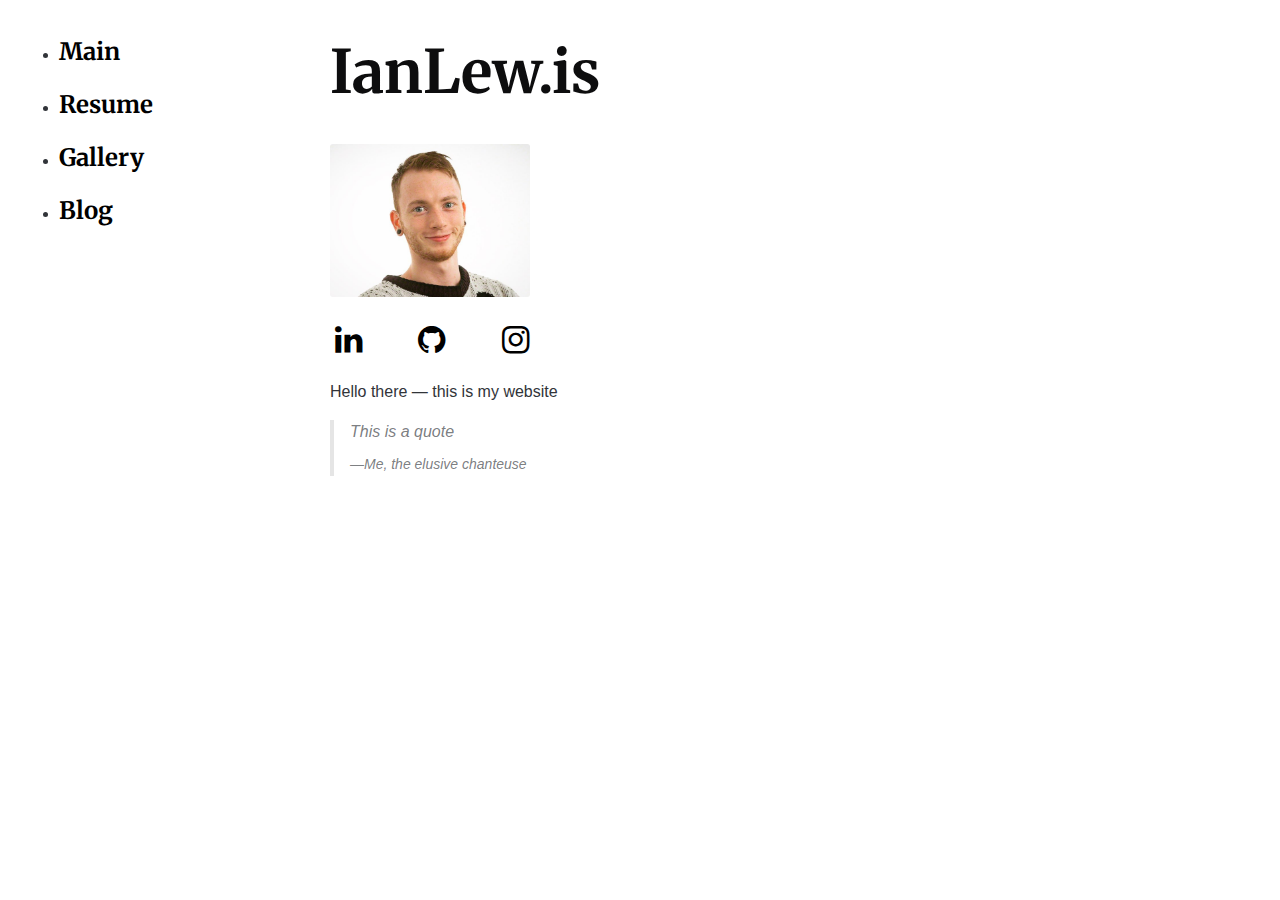
==== commit 755e1154: "updates" ====
--- a/index.html
+++ b/index.html
@@ -28,9 +28,7 @@
 
   <div id="menu-container">
     <ul id="navigation">
-      <li>
-        <a href="/">Main</a>
-      </li>
+      <li><a href="/">Main</a></li>
       <li><a href="/">Resume</a></li>
       <li><a href="/">Gallery</a></li>
       <li><a href="/">Blog</a></li>
@@ -53,7 +51,7 @@
       </div>
       <div class="col col-4 push-bottom">
         <a id="social-link-ig" class="social-link" target="_blank" href="https://www.instagram.com/_ianianian/">
-          
+          <i class="fa fa-instagram fa-2x" aria-hidden="true"></i>
         </a>
       </div>
     </div>
--- a/styles/css/styles.css
+++ b/styles/css/styles.css
@@ -17,13 +17,18 @@
 
 .social-link {
   color: black;
-  padding-bottom: 5px;
   text-decoration: none; }
 
-.social-link:hover {
-  border-bottom-style: solid;
-  border-bottom-color: black;
-  border-bottom-width: 4px; }
+.social-link > *::after {
+  margin-top: 5px;
+  display: block;
+  content: '';
+  border-bottom: solid 4px black;
+  transform: scaleX(0);
+  transition: transform 250ms ease-in-out; }
+
+.social-link > *:hover::after {
+  transform: scaleX(1); }
 
 #menu-container {
   flex: 0 0 300px;
@@ -40,33 +45,40 @@
   margin: 20px; }
 
 #navigation > li > a {
+  display: inline-block;
+  font-family: "Merriweather";
   font-size: 1.5em;
+  font-weight: 700;
   text-decoration: none;
   color: black; }
 
+#navigation > li > a::after {
+  margin-top: 5px;
+  display: block;
+  content: '';
+  border-bottom: solid 4px black;
+  transform: scaleX(0);
+  transition: transform 250ms ease-in-out; }
+
+#navigation > li > a:hover::after {
+  transform: scaleX(1); }
+
 #portrait {
   max-width: 200px;
-  border-radius: 3px; }
+  border-radius: 3px;
+  pointer-events: none; }
 
 #social-container {
   max-width: 250px;
   margin-left: 0px;
-  margin-bottom: 20px;
+  margin-bottom: 15px;
   margin-top: 20px; }
 
 #social-link-li:hover {
   color: #0077B5; }
 
-#social-link-ig {
-  font-family: "FontAwesome";
-  font-size: 2em;
-  padding-right: 1px;
-  padding-left: 1px; }
-
 #social-link-ig:hover {
-  background: radial-gradient(circle at 30% 107%, #fdf497 0%, #fdf497 5%, #fd5949 45%, #d6249f 60%, #285AEB 90%);
-  -webkit-background-clip: text;
-  -webkit-text-fill-color: transparent; }
+  color: #cd486b; }
 
 #social-link-gh:hover {
   color: #512c7b; }
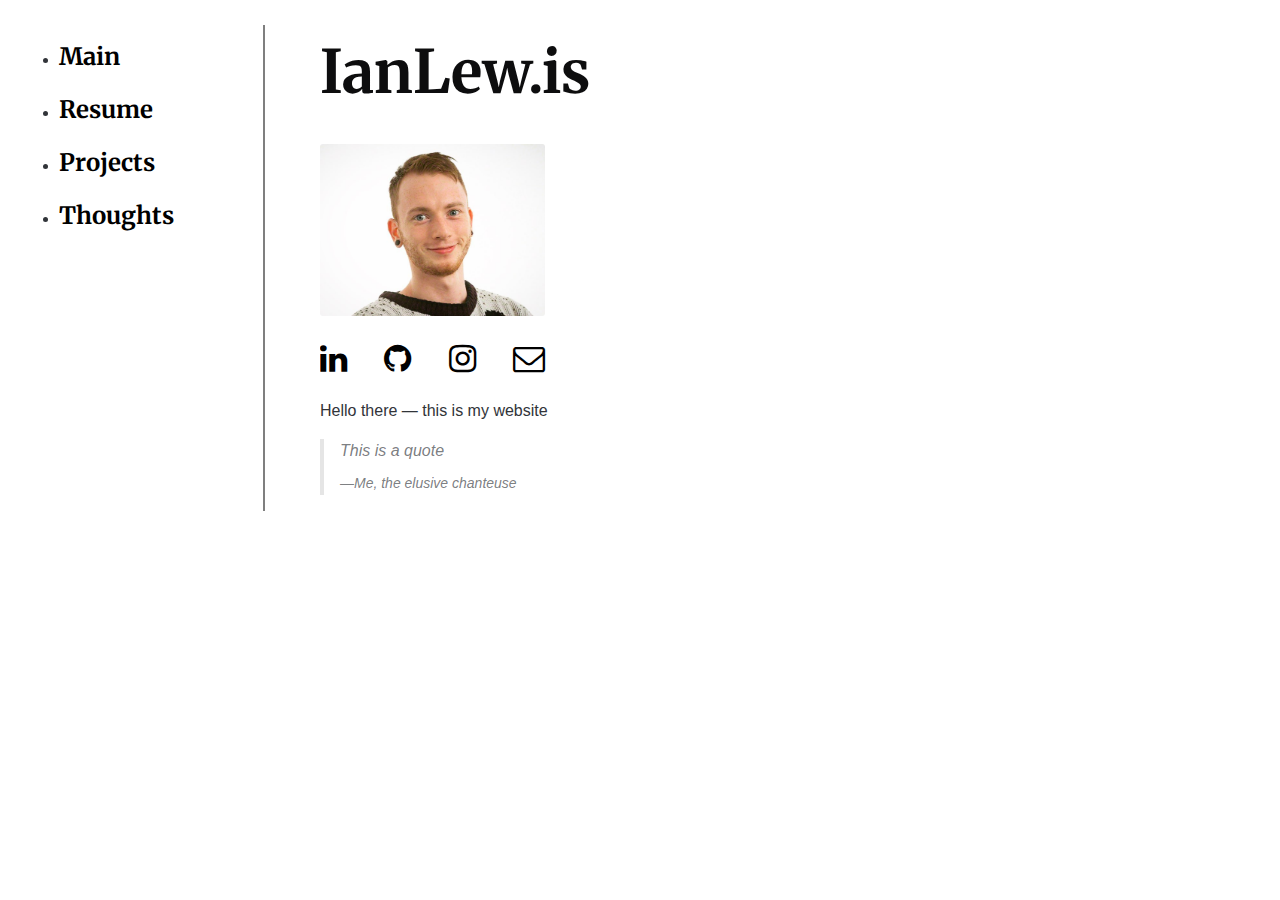
==== commit d890a6d0: "updates" ====
--- a/index.html
+++ b/index.html
@@ -11,47 +11,50 @@
 	<meta http-equiv="Expires" content="0" />
 
   <title>Ian J. Lewis</title>
+  <link rel="icon" type="image/png" href="/images/favicon.png" />
   <meta name="description" content="Ian Lewis">
   <link href="https://fonts.googleapis.com/css?family=Merriweather" rel="stylesheet">
   <link href="/styles/css/styles.css" rel="stylesheet">
   <link rel="stylesheet" href="/styles/css/kube.css">
   <link rel="stylesheet" href="https://maxcdn.bootstrapcdn.com/font-awesome/4.7.0/css/font-awesome.min.css">
-  <style>
-  @font-face {
-    font-family: "FontAwesome";
-    src: url("styles/fonts/FontAwesome.otf");
-  }
-  </style>
+
 </head>
 
 <body>
 
   <div id="menu-container">
+    <i id="menu-icon" class="fa fa-bars fa-2x"></i>
+    <i id="menu-close" class="fa fa-close fa-2x"></i>
     <ul id="navigation">
       <li><a href="/">Main</a></li>
       <li><a href="/">Resume</a></li>
-      <li><a href="/">Gallery</a></li>
-      <li><a href="/">Blog</a></li>
+      <li><a href="/">Projects</a></li>
+      <li><a href="/">Thoughts</a></li>
     </ul>
   </div>
 
   <div id="content-container">
     <h1 class="title" id="heading">IanLew.is</h1>
     <img id="portrait" src="/images/portrait.png"></img>
-    <div class="row gutters" id="social-container">
-      <div class="col col-4 push-center">
+    <div id="social-container">
+      <div>
         <a id="social-link-li" class="social-link" target="_blank" href="https://www.linkedin.com/in/ianlewis748/">
           <i class="fa fa-2x fa-linkedin" aria-hidden="true"></i>
         </a>
       </div>
-      <div class="col col-4 push-center">
+      <div>
         <a id="social-link-gh" class="social-link" target="_blank" href="https://github.com/ianlewis888">
           <i class="fa fa-github fa-2x" aria-hidden="true"></i>
         </a>
       </div>
-      <div class="col col-4 push-bottom">
+      <div>
         <a id="social-link-ig" class="social-link" target="_blank" href="https://www.instagram.com/_ianianian/">
           <i class="fa fa-instagram fa-2x" aria-hidden="true"></i>
+        </a>
+      </div>
+      <div>
+        <a id="social-link-email" class="social-link" href="mailto:ian.lewis748@gmail.com">
+          <i class="fa fa-envelope-o fa-2x" aria-hidden="true"></i>
         </a>
       </div>
     </div>
@@ -63,4 +66,5 @@
 
 <script src="https://ajax.googleapis.com/ajax/libs/jquery/2.1.4/jquery.min.js"></script>
 <script src="styles/kube-6.5.2/dist/js/kube.js"></script>
+<script src="js/main.js"></script>
 </html>
--- a/styles/css/styles.css
+++ b/styles/css/styles.css
@@ -10,10 +10,9 @@
 body > * {
   margin-top: 20px; }
 
-#heading {
-  margin-bottom: 40px;
-  margin-top: 20px;
-  font-family: "Merriweather"; }
+img {
+  border-radius: 3px;
+  pointer-events: none; }
 
 .social-link {
   color: black;
@@ -30,16 +29,43 @@
 .social-link > *:hover::after {
   transform: scaleX(1); }
 
+@media screen and (max-width: 768px) {
+  #menu-icon {
+    display: inline !important; }
+
+  #navigation {
+    display: none; }
+
+  #menu-container {
+    border-right: none !important;
+    padding-bottom: 10px;
+    border-bottom: solid 2px #7F7F7F; }
+
+  #navigation > li {
+    transition: opacity 250ms ease-in-out; } }
+@media screen and (min-width: 769px) {
+  #menu-icon {
+    display: none !important; }
+
+  #menu-close {
+    display: none !important; }
+
+  #navigation {
+    display: block !important;
+    opacity: 1 !important; } }
 #menu-container {
-  flex: 0 0 300px;
-  margin-left: 15px; }
+  flex: 0 0 250px;
+  margin-top: 25px;
+  margin-left: 15px;
+  margin-right: 15px;
+  border-right: solid 2px #7F7F7F; }
   @media (max-width: 768px) {
     #menu-container {
       flex: 0 0 100% !important; } }
 
 #content-container {
   flex: auto;
-  margin-left: 15px; }
+  margin-left: 40px; }
 
 #navigation > li {
   margin: 20px; }
@@ -52,6 +78,19 @@
   text-decoration: none;
   color: black; }
 
+#navigation > li:nth-child(4) {
+  margin-bottom: -10px; }
+
+#menu-icon {
+  display: none;
+  margin-left: 5px;
+  cursor: pointer; }
+
+#menu-close {
+  display: none;
+  margin-left: 5px;
+  cursor: pointer; }
+
 #navigation > li > a::after {
   margin-top: 5px;
   display: block;
@@ -60,19 +99,38 @@
   transform: scaleX(0);
   transition: transform 250ms ease-in-out; }
 
+#navigation > li:nth-child(1) > a:hover {
+  color: #7F7F7F; }
+
+#navigation > li:nth-child(2) > a:hover {
+  color: #477998; }
+
+#navigation > li:nth-child(3) > a:hover {
+  color: #AF4B57; }
+
+#navigation > li:nth-child(4) > a:hover {
+  color: #67A065; }
+
 #navigation > li > a:hover::after {
   transform: scaleX(1); }
 
+#heading {
+  margin-bottom: 40px;
+  margin-top: 20px;
+  font-family: "Merriweather", serif; }
+
 #portrait {
-  max-width: 200px;
-  border-radius: 3px;
-  pointer-events: none; }
+  max-width: 225px; }
 
 #social-container {
-  max-width: 250px;
+  width: 300px;
   margin-left: 0px;
   margin-bottom: 15px;
   margin-top: 20px; }
+
+#social-container > div {
+  display: inline-block;
+  width: 20%; }
 
 #social-link-li:hover {
   color: #0077B5; }
@@ -83,4 +141,7 @@
 #social-link-gh:hover {
   color: #512c7b; }
 
+#social-link-email:hover {
+  color: #7F7F7F; }
+
 /*# sourceMappingURL=styles.css.map */
